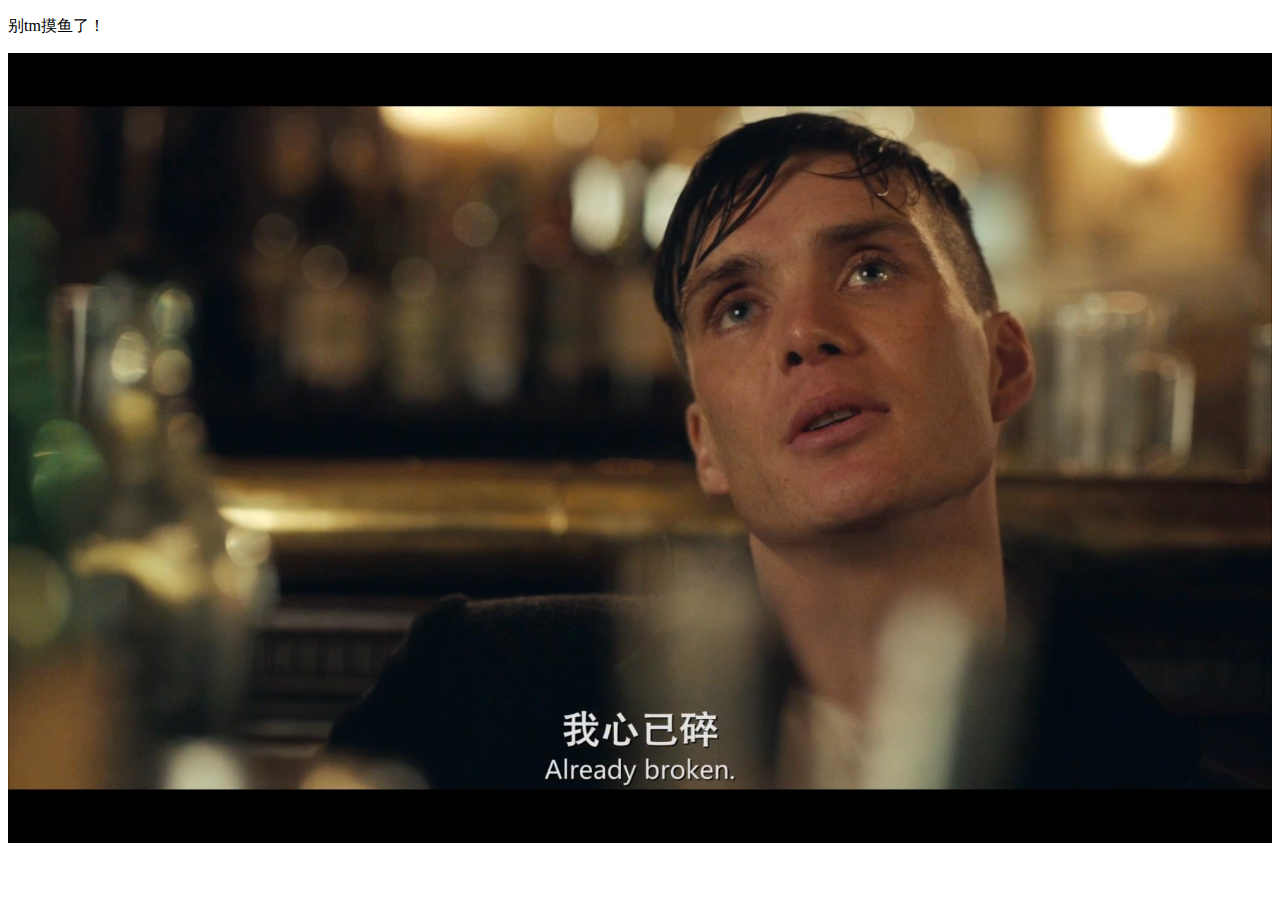
==== chauncy_web/index.html @ 5ee0edc4 "init" ====
<!DOCTYPE html>
<html lang="en">
<head>
	<meta charset="UTF-8">
	<meta http-equiv="X-UA-Compatible" content="IE=edge">
	<meta name="viewport" content="width=device-width, initial-scale=1.0">
	<title>Home|Chauncy</title>
</head>
<body>
	<p>别tm摸鱼了！</p>
	<img src="./img/brokenheart.jpg" alt="brokenheart" width="100%">
</html>
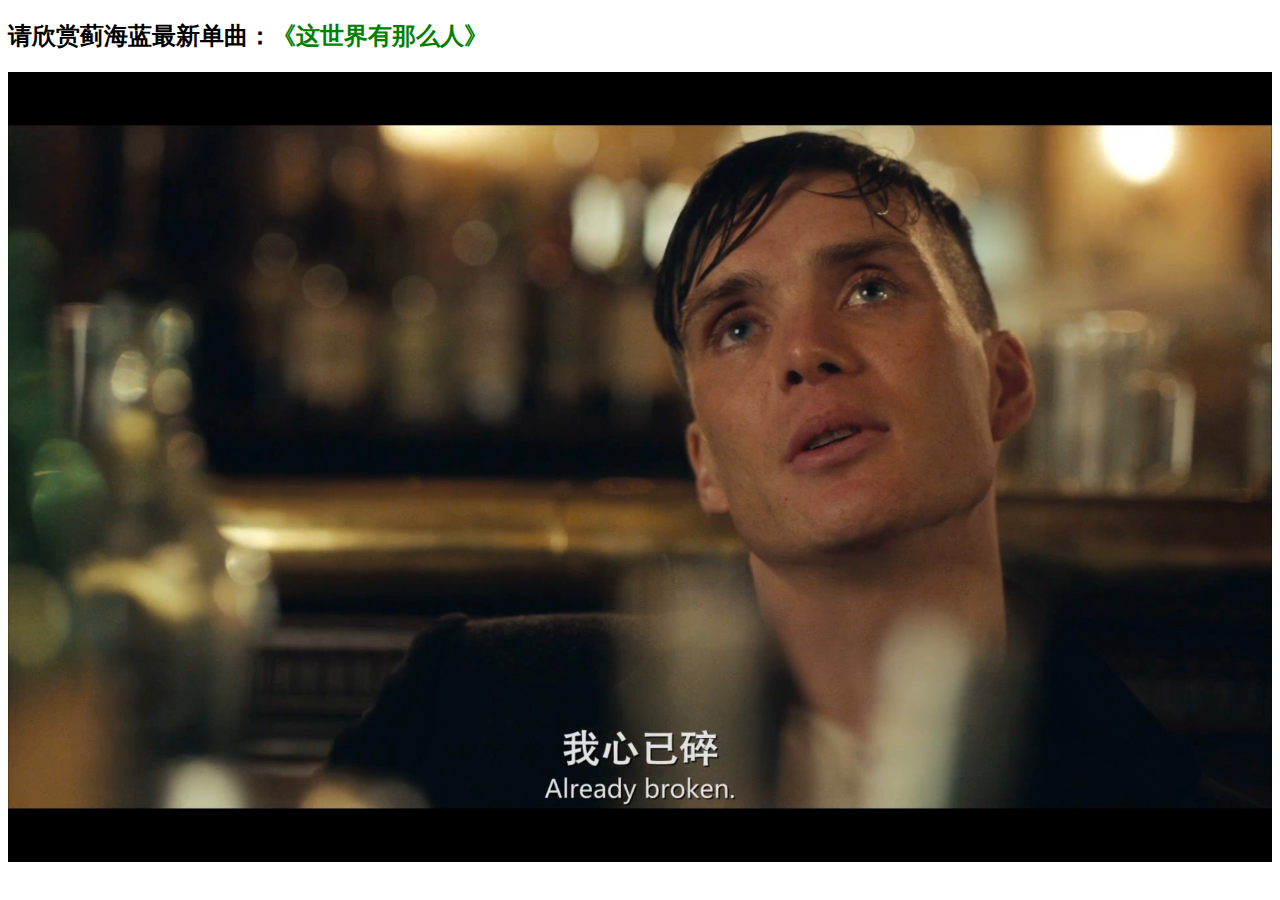
==== commit 75b55839: "bgm" ====
--- a/chauncy_web/index.html
+++ b/chauncy_web/index.html
@@ -5,8 +5,16 @@
 	<meta http-equiv="X-UA-Compatible" content="IE=edge">
 	<meta name="viewport" content="width=device-width, initial-scale=1.0">
 	<title>Home|Chauncy</title>
+	<style>
+
+		h2>span{
+			color: green;
+		}
+
+	</style>
 </head>
 <body>
-	<p>别tm摸鱼了！</p>
+	<h2>请欣赏蓟海蓝最新单曲：<span>《这世界有那么人》</span></h1>
+	<audio src="./music/这世界那么多人——蓟海蓝.mp4" autoplay loop ></audio>
 	<img src="./img/brokenheart.jpg" alt="brokenheart" width="100%">
 </html>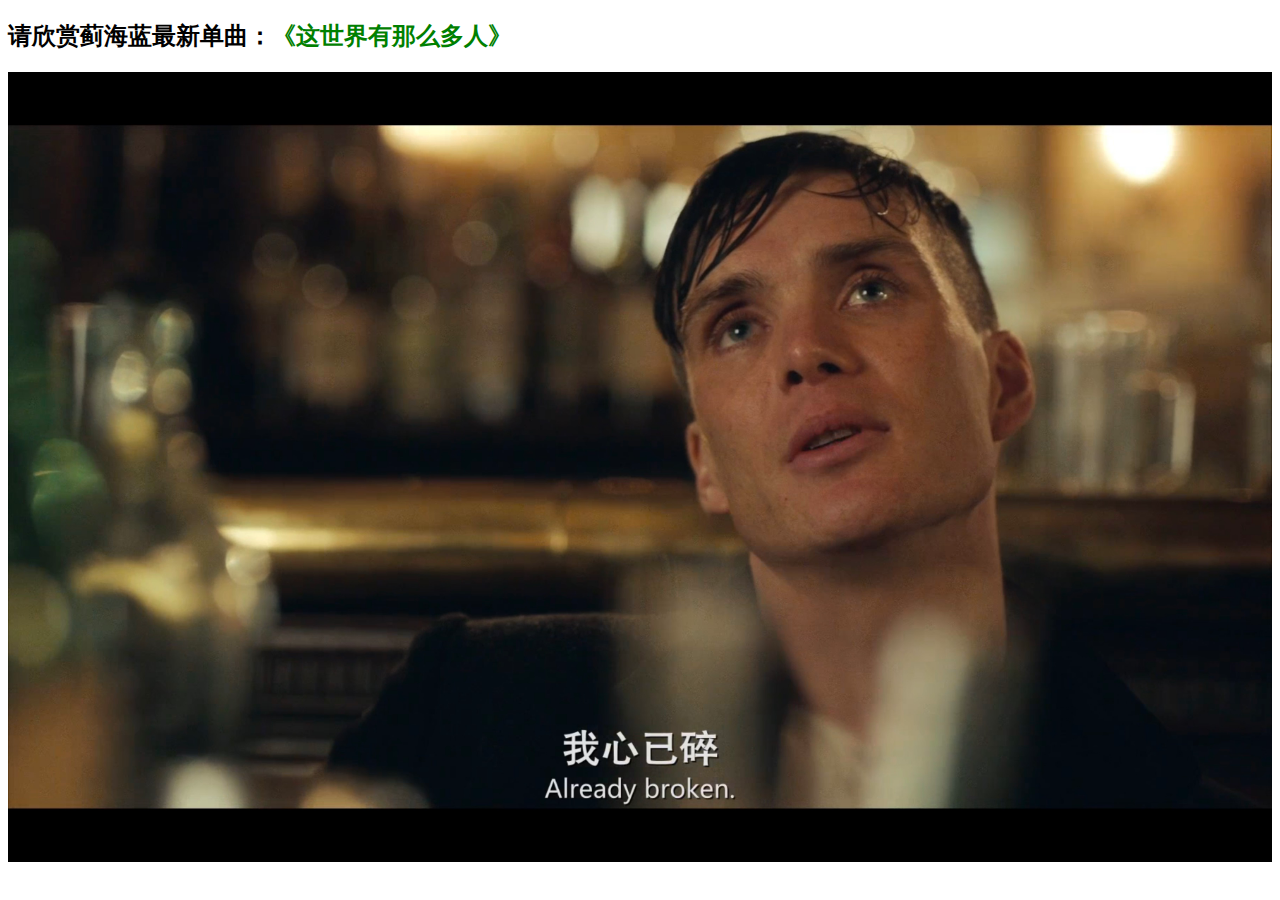
==== commit b06ce06a: "modify" ====
--- a/chauncy_web/index.html
+++ b/chauncy_web/index.html
@@ -14,7 +14,7 @@
 	</style>
 </head>
 <body>
-	<h2>请欣赏蓟海蓝最新单曲：<span>《这世界有那么人》</span></h1>
+	<h2>请欣赏蓟海蓝最新单曲：<span>《这世界有那么多人》</span></h1>
 	<audio src="./music/这世界那么多人——蓟海蓝.mp4" autoplay loop ></audio>
 	<img src="./img/brokenheart.jpg" alt="brokenheart" width="100%">
 </html>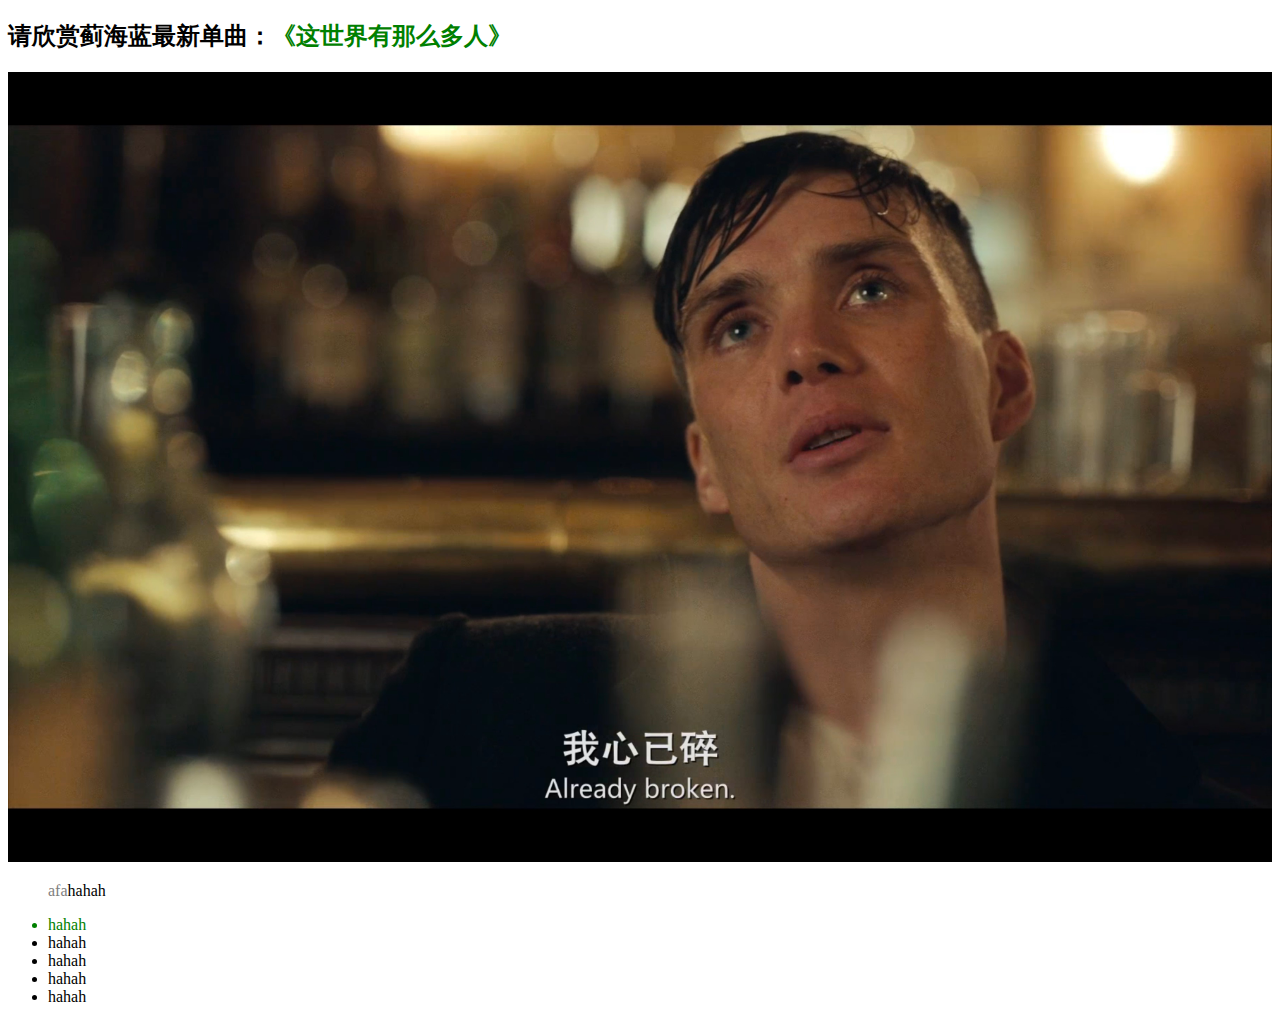
==== commit dcdb57f0: "fafj" ====
--- a/chauncy_web/index.html
+++ b/chauncy_web/index.html
@@ -11,10 +11,30 @@
 			color: green;
 		}
 
+		ul>li:nth-of-type(1){
+			color: green;
+		}
+
+		p::before{
+			content: "afa";
+			color: gray;
+		}
+
 	</style>
 </head>
 <body>
 	<h2>请欣赏蓟海蓝最新单曲：<span>《这世界有那么多人》</span></h1>
-	<audio src="./music/这世界那么多人——蓟海蓝.mp4" autoplay loop ></audio>
+	<audio src="https://tx.stream.kg.qq.com/njc-kgsvp/1021_s_0bc33f5empybq4anwq4cqzrl5wodiykacdsa.f0.m4a?vkey=1E06E5A8005A8957C444CD0AFD089D2D8CDDFD146B5656EC9699652F85507CD193039790715F2244C544B30E302A486D0891FE991BCDD2C2AE91EF5D1B7B99D03F22E8B476BCD659DEC5B7621BA83B745E47E92D04A73EC9&dis_k=2a81827efcffcd8e9a25fcb2d67ca44f&dis_t=1652628858&fromtag=1021&sdtfrom=v1021&ugcid=1065044173_1652792671_519" autoplay loop ></audio>	
+	<!-- <audio src="./music/这世界那么多人——蓟海蓝.mp4" autoplay loop ></audio> -->
 	<img src="./img/brokenheart.jpg" alt="brokenheart" width="100%">
+
+	<ul>
+		<p>hahah</p>
+		<li>hahah</li>
+		<li>hahah</li>
+		<li>hahah</li>
+		<li>hahah</li>
+		<li>hahah</li>
+	</ul>
+
 </html>